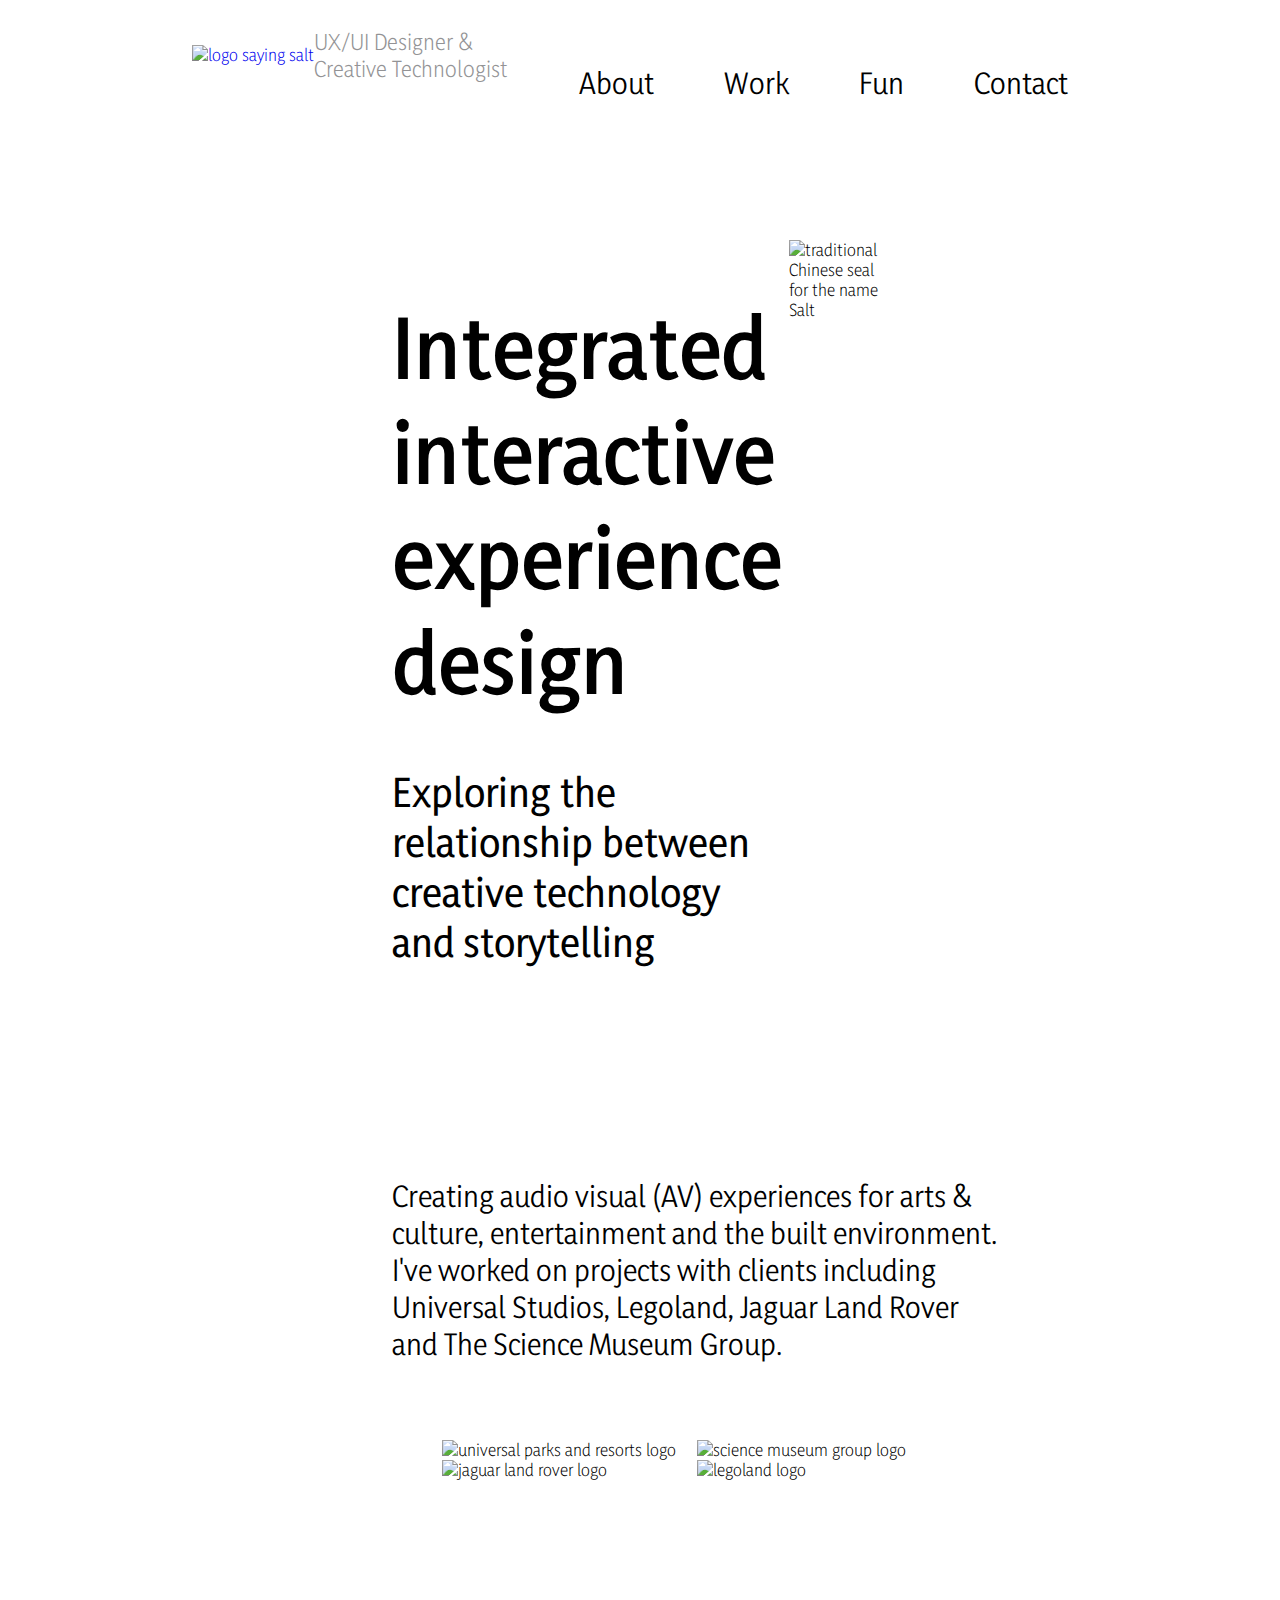
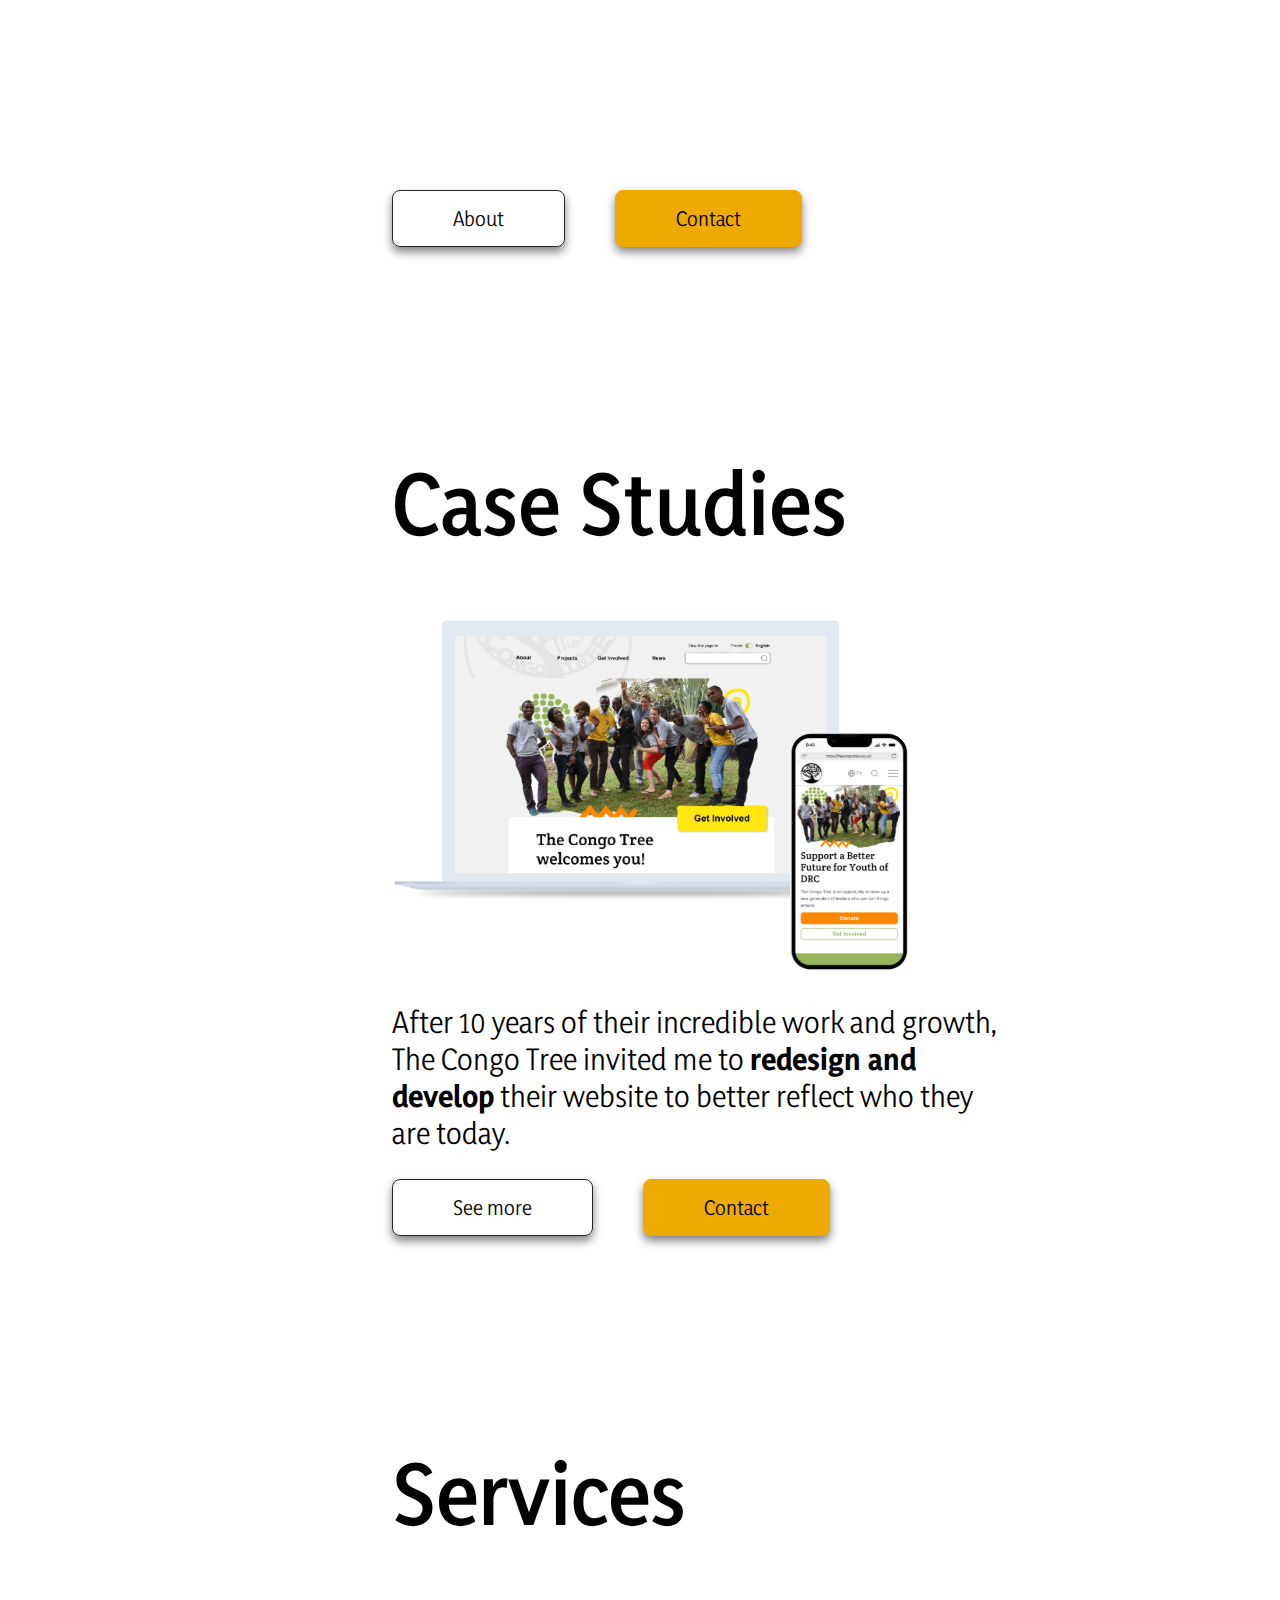
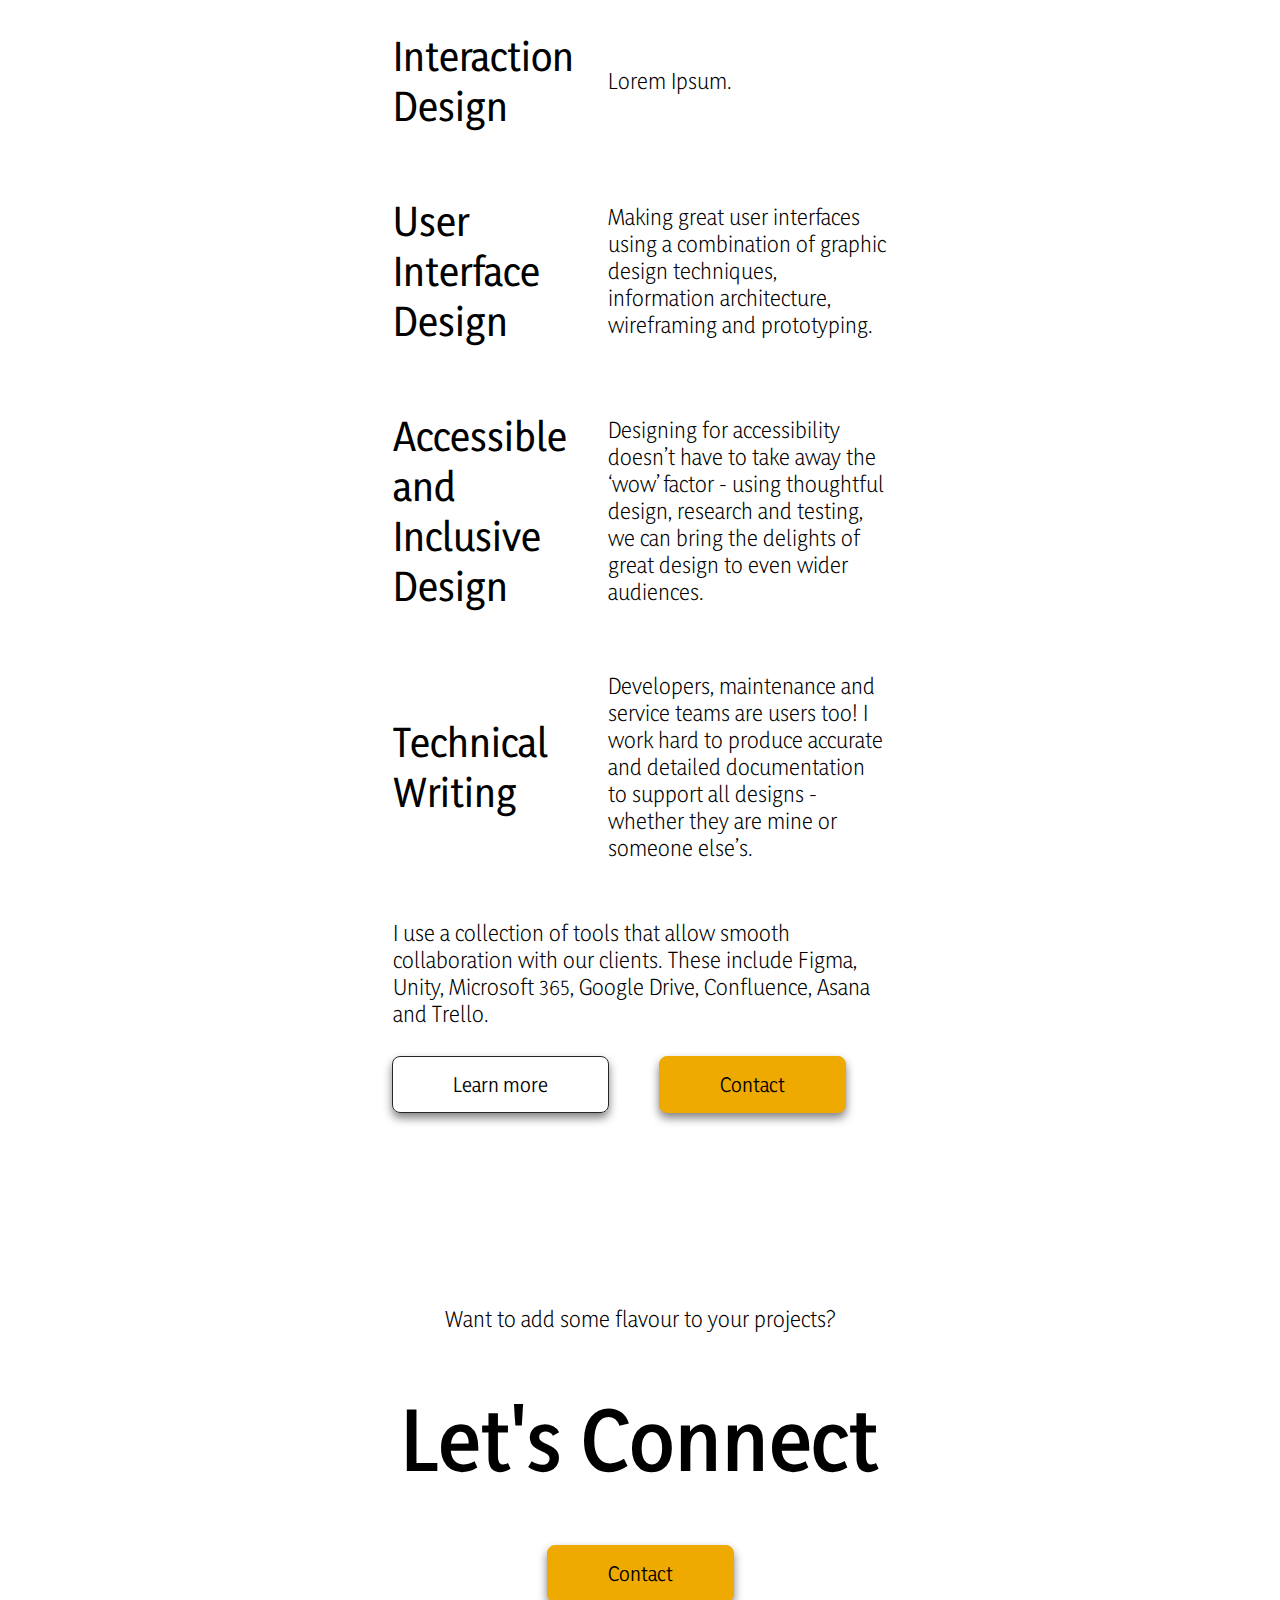
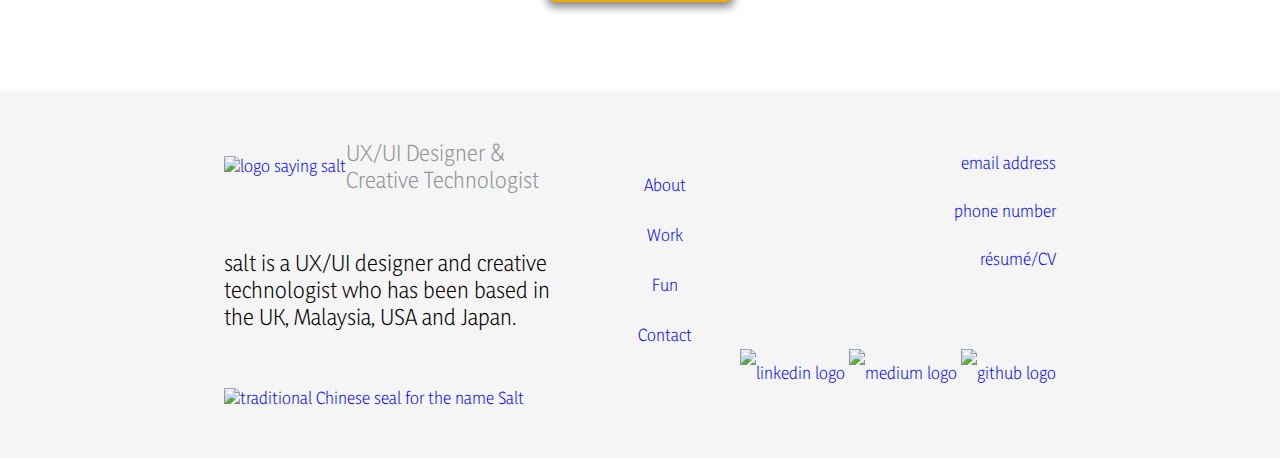
==== index.html @ 42db05f3 "Challenge 18" ====
<!-- This is the HTML document for Aimee Salt's portfolio; first draft September 2023 -->


<!DOCTYPE html>
<html lang="en">
<head>
    <meta charset="UTF-8">
    <meta name="viewport" content="width=device-width, initial-scale=1.0">
    <title>Portfolio</title>
    <!-- adding the google font family 'Yaldevi' -->
    <link rel="preconnect" href="https://fonts.googleapis.com">
    <link rel="preconnect" href="https://fonts.gstatic.com" crossorigin>
    <link href="https://fonts.googleapis.com/css2?family=Yaldevi:wght@200;300;400;500;600;700&display=swap" rel="stylesheet">
    <link rel="stylesheet" href="./styles/styles.css">
</head>

<body>
    <!--'padded-content' class is to allow the footer background to extend to the full width of the window-->
    <div class="padded-content"> 
        <header class="header">
            <a href="index.html">
                <div class="header-logo">
                    <img src="./images/logo-desktop.svg" id="header-logo" alt="logo saying salt">
                    <h4>UX/UI Designer &<br/>Creative Technologist</h4>
                </div>
            </a>
            <!-- navigation uses ul tag to better accessiblity for text to speech converters -->
            <ul class="main-navigation" id="main-navigation">
                <a href="./about.html"><li ><h3>About</h3></li></a>
                <a href="./case-studies.html"><li ><h3>Work</h3></li></a>
                <a href="#"><li ><h3>Fun</h3></li></a>
                <a href="#"><li ><h3>Contact</h3></li></a>  
            </nav>
        </header>    

        <section class="hero">
            <div>
                <h1>Integrated interactive<br>experience design</h1>
                <h2>Exploring the relationship between creative technology and storytelling</h2>
            </div>
            <div class="hero-seal">
                <img src="./images/seal1.svg" id="hero-seal" alt="traditional Chinese seal for the name Salt">
            </div>
        </section>


        <section class="what-we-do">
            <div>
                <!-- <h1>What we do</h1> -->
                
               <!-- putting text and logos into <span> tags so they align inline -->
                <span class="what-we-do-content">
                    <p>Creating audio visual (AV) experiences for arts & culture, entertainment and the built environment. I've worked on projects with clients including Universal Studios, Legoland, Jaguar Land Rover and The Science Museum Group.</p>
                </span>
                 <!-- adding a section to create a container with restricted dimentions for the client logos -->
                <span class="client-logos">
                    <img src="./images/client-logos/universal-logo.svg" alt="universal parks and resorts logo">
                    <img src="./images/client-logos/jlr-logo.svg" alt="jaguar land rover logo">
                    <img src="./images/client-logos/smg-logo.svg" alt="science museum group logo">
                    <img src="./images/client-logos/legoland-logo.svg" alt="legoland logo">
                </span>

                <div class="buttons">    
                    <button class="secondary" type="button">About</button>
                    <button class="primary" type="button">Contact</button>
                </div>
            </div>
        </section>   

        <section class="case-studies">
            <div>
                <h1>Case Studies</h1>
               <!-- putting text and image into <span> tags so they align inline -->
                <span class="case-study">
                    <img src="./images/case-studies/TCT/the-congo-tree.svg" alt="image of The Congo Tree desktop and mobile redesigned website">
                </span>
                <span class="case-study-content">
                    <p>After 10 years of their incredible work and growth, The Congo Tree invited me to <b>redesign and develop</b> their website to better reflect who they are today.</p>
                </span>
                <div class="buttons">    
                    <a href= "./case-studies.html"><button class="secondary" type="button">See more</button></a>
                    <button class="primary" type="button">Contact</button>
                </div>
            </div>
        </section> 


        <section class="services">
            <div>
                <h1>Services</h1>
               <!-- putting text and logos into <span> tags so they align inline -->
                <table class="services-table">
                    <tr>
                        <td><h2>Interaction Design</h2></td>
                        <td><h4>Lorem Ipsum.</h4></td>
                      </tr>
                    <tr>
                      <td><h2>User Interface Design</h2></td>
                      <td><h4>Making great user interfaces using a combination of graphic design techniques, information architecture, wireframing and prototyping.</h4></td>
                    </tr>
                    <tr>
                      <td><h2>Accessible and Inclusive Design</h2></td>
                      <td><h4>Designing for accessibility doesn’t have to take away the ‘wow’ factor - using thoughtful design, research and testing, we can bring the delights of great design to even wider audiences.</h4></td>
                    </tr>
                    <tr>
                      <td><h2>Technical Writing</h2></td>
                      <td><h4>Developers, maintenance and service teams are users too! I work hard to produce accurate and detailed documentation to support all designs - whether they are mine or someone else’s.</h4></td>
                    </tr>
                    <tr>
                        <td colspan="2"><h4>I use a collection of tools that allow smooth collaboration with our clients. These include Figma, Unity, Microsoft 365, Google Drive, Confluence, Asana and Trello. </h4></td>
                </table>
    
                <div class="buttons">    
                    <button class="secondary" type="button">Learn more</button>
                    <button class="primary" type="button">Contact</button>
                </div>
            </div>
        </section>  

        <section class="lets-connect">
            <div>
                <h4>Want to add some flavour to your projects?</h4>
                <h1>Let's Connect</h1>
                <button class="primary" type="button">Contact</button>
            </div>
        </section>  


    </div>

    <footer class="footer">
        <!-- footer has been divided into 'left' and 'right' sections for easier flex wrapping and alignment -->
        <div class="footer-left">
            <a href="index.html">
                <div class="footer-logo">
                    <img src="./images/logo-desktop.svg" id="footer-logo" alt="logo saying salt">
                    <h4>UX/UI Designer &<br/>Creative Technologist</h4>
                </div>
            </a>
            <div class="footer-info">
                <h4>salt is a UX/UI designer and creative<br>technologist who has been based in<br>the UK, Malaysia, USA and Japan.</h4>
            </div>
            <a href="index.html">
                <div class="footer-seal">
                    <img src="./images/seal1.svg" id="footer-seal" alt="traditional Chinese seal for the name Salt">
                </div>
            </a>
        </div>
        <!-- this section should mirror available links in the main navigation - perhaps I will add more as time goes on? -->
        <ul class="footer-navigation" id="footer-navigation">
            <a href="./about.html"><li >About</li></a>
            <a href="./case-studies.html"><li >Work</li></a>
            <a href="#"><li >Fun</li></a>
            <a href="#"><li >Contact</li></a> 
        </ul> 
        <div class="footer-right">
            <ul class="footer-details">
                <a href="#"><li>email address</li></a>
                <a href="#"><li>phone number</li></a>
                <a href="#"><li>résumé/CV</li></a>
            </ul> 
            <div class="socials-icons">
                <a href="#"><img src="" alt="linkedin logo"></a>
                <a href="#"><img src="" alt="medium logo"></a>
                <a href="#"><img src="" alt="github logo"></a>
            </div>
        </div>
    </footer>

</body>
</html>
---- styles/styles.css ----
/* This is the CSS document for Aimee Salt's portfolio; first draft September 2023 */

/* why is there sideways scroll on my page? */

/* styles ------------------------------------------------------------------------------------------------ */

body {
    font-family: 'Yaldevi', sans-serif;
    font-size: 16px;
    font-style: normal;
    font-weight: 275;
    line-height: 20px;
    margin: 0;
    bottom: 0;
  }

.padded-content{
    padding-left: 15%;
    padding-right: 15%;
  }

section{
    padding-left: 200px;
    padding-right: 200px;
  }

h1{
    font-family: Yaldevi;
    font-size: 80px;
    font-style: normal;
    font-weight: 600;
    line-height: normal;
  }

h2{
    font-family: Yaldevi;
    font-size: 38px;
    font-style: normal;
    font-weight: 500;
    line-height: normal;
  }
  
h3{
    font-family: Yaldevi;
    font-size: 28px;
    font-style: normal;
    font-weight: 400;
    line-height: normal;
  }

 h4{
    font-family: Yaldevi;
    font-size: 21px;
    font-style: normal;
    font-weight: 300;
    line-height: normal;
  }

h5{
    font-family: Yaldevi;
    font-size: 12px;
    font-style: normal;
    font-weight: 300;
    line-height: 14px;
    letter-spacing: 0.96px;
    text-transform: capitalize;
  }

p{
    width: 607px;
    font-family: Yaldevi;
    font-size: 28px;
    font-style: normal;
    font-weight: 400;
    line-height: normal;
  }


ul{
    text-decoration: none;
    list-style: none;
    color: black;
  }

  a{
    text-decoration: none;
  }

  table{
    border-collapse: collapse;
    border: none;
  }

/* header and navigation----------------------------------------------------------------------------------- */
  .header{
    background: white;
    display: flex;
    justify-content: space-between;
    width: 100%;
  }

  .header-logo{
    display: flex;
    align-items: center;
  }

  .header-logo h4{
    min-width: 150px; /* sets minimum width of text beside logo to keep it within 2 lines of text*/
    color: #939395;
  }

  .main-navigation{
    display: flex;
    align-items: center;
    gap: 30px;
  }

  .main-navigation a{
    padding: 20px;
    text-decoration: none;
    color: #000;
    }

  /* hero band----------------------------------------------------------------------------------------------- */

  .hero{
    display: flex;
    padding-top: 75px;
    padding-bottom: 75px;
    justify-content: space-between;
  }

  /* what we do --------------------------------------------------------------------------------------------- */

  .what-we-do{
    padding-top: 75px;
    padding-bottom: 75px;
    width: 100%;
  }

  .what-we-do h1{
    padding:none;
  }

  .what-we-do-content{
    display: inline-block;
    padding: none;
  }

  .client-logos{ /*setting container dimensions for client logos */
    display: inline-block;
    width: 500px;
    height: 300px;
    padding: 50px;
    column-count: 2;
    column-gap: 10px;
  }

  /* how to adjust spacing between logo images? */

  .buttons{
    display: flex;
    gap: 50px;
  }


  /* case studies --------------------------------------------------------------------------------------------- */

  .case-studies{
    padding-top: 75px;
    padding-bottom: 75px;
    width: 100%;
    display: inline-block;
  }

  .buttons{
    display: flex;
    gap: 50px;
  }


  /* our services --------------------------------------------------------------------------------------------- */

  .services{
    padding-top: 75px;
    padding-bottom: 75px;
  }

  .table services-table{
    table-layout: fixed;
    width: 100%;
  }

  td{
    height: 100px;
    vertical-align: middle;
  }

  .buttons{
    display: flex;
    gap: 50px;
  }
  /* how to add padding at the bottom of the table to increase space between table and buttons? */

  /* let's connect --------------------------------------------------------------------------------------------- */

  .lets-connect{
    padding-top: 10%;
    padding-bottom: 10%;
    display: flex;
    justify-content: center;
    text-align: center;
  }

  /* footer-------------------------------------------------------------------------------------------------- */

  .footer{
    display: flex;
    background-color: whitesmoke;
    align-items: center;
    justify-content: space-around;
    flex-wrap: wrap;
    padding-left: 200px;
    padding-right: 200px;
    padding-top: 20px; /*the white space above the logo is approx 30px*/
    padding-bottom: 50px;
  }

  .footer-left{
    align-content: space-evenly;
  }

  .footer-right{
    align-content: right;
    text-align: right;
    line-height: 3;
  }

  .footer-info{
    padding-bottom: 30px;
  }

  .footer-logo{
    display: flex;
    align-items: center;
  }

  .footer-logo h4{
    min-width: 150px; /* sets minimum width of text beside logo to keep it within 2 lines of text*/
    color: #939395;
  }

  .footer-navigation{
    display: flex;
    flex-direction: row;
    gap: 50px;
  }

  .socials-icons{
    padding-top: 50px;
  }


  /* components---------------------------------------------------------------------------------------------- */

button{
    display: inline-flex;
    padding: 15px 60px;
    flex-direction: column;
    align-items: center;
    gap: 10px;
    border: none;
    font-size: larger;
    font-family:'Yaldevi', sans-serif; 
    cursor: pointer;
    box-shadow: 0px 5px 10px grey;
}

.primary{
    border-radius: 8px;
    background: var(--primary-yellow, #EA0);
    border: 1px solid var(--primary-yellow, #EA0);
}

.primary:hover{
    border-radius: 8px;
    background: #FFC637;
    border: 1px solid var(--primary-yellow-hover, #FFC637);
    box-shadow: none;
}

.primary:disabled{
    border-radius: 8px;
    background: rgba(238, 170, 0, 0.50);
    box-shadow: none;
}

.secondary{
    border-radius: 8px;
    border: 1px solid var(--mono-black, #252525);
    background: none;
}

.secondary:hover{
    border-radius: 8px;
    border: 1px solid var(--mono-grey-3, #B5B5B5);
    box-shadow: none;
}

.secondary:disabled{
    border-radius: 8px;
    border: 1px solid var(--mono-grey-3, #B5B5B5);
    opacity: 0.3;
    box-shadow: none;
}

.alt{
    border-radius: 8px;
    background: var(--primary-blue, #16264C);
    color: white;
}

.alt:hover{
    border-radius: 8px;
    background: #28468D;
    box-shadow: none;
}

.alt:disabled{
    border-radius: 8px;
    background: rgba(22, 38, 76, 0.50);
    box-shadow: none;
}

/* media queries ---------------------------------------------------------------------------------------------- */

/* intermediate size based on header */
@media only screen and (max-width: 1230px) {

  #header-logo, #footer-logo{
    height: 100px;
  }
 
/* content---*/

  section{
    padding-left: 100px;
    padding-right: 100px;
  }

  #hero-seal, #footer-seal{
    height: 75px;
  }

/* fonts and components---*/

  h1{
    font-size: 60px;
  }

  h2{
      font-size: 24px;
   }
    
  h3{
      font-size: 18px;
    }

  h4{
      font-size: 14px;
    }

  h5{
      font-size: 8px;
    }

  p{
      font-size: 18px;
    }

  button{
      padding: 10px 40px;
      gap: 5px;
      font-size: medium;
  }


}
    
/* intermediate size based on footer */
@media only screen and (max-width: 1400px) {

  #footer-navigation{
    display: block ;
    line-height: 50px;
    text-align: center;
  }
}

/* mobile size with hamburger navigation*/
@media only screen and (max-width: 800px) {

  /* navigation bar---*/
  
    #main-navigation{
        display: none;
    }
  
    #header-logo{
      height: 100px;
    }
   
  /* content---*/
  
    section{
      padding-left: 100px;
      padding-right: 100px;
    }
  
    #hero-seal{
      height: 75px;
    }
  
  /* fonts and components---*/
  
    h1{
      font-size: 60px;
    }
  
    h2{
        font-size: 24px;
     }
      
    h3{
        font-size: 18px;
      }
  
    h4{
        font-size: 14px;
      }
  
    h5{
        font-size: 8px;
      }
  
    p{
        font-size: 18px;
      }
  
    button{
        padding: 10px 40px;
        gap: 5px;
        font-size: medium;
    }
  
  
  }
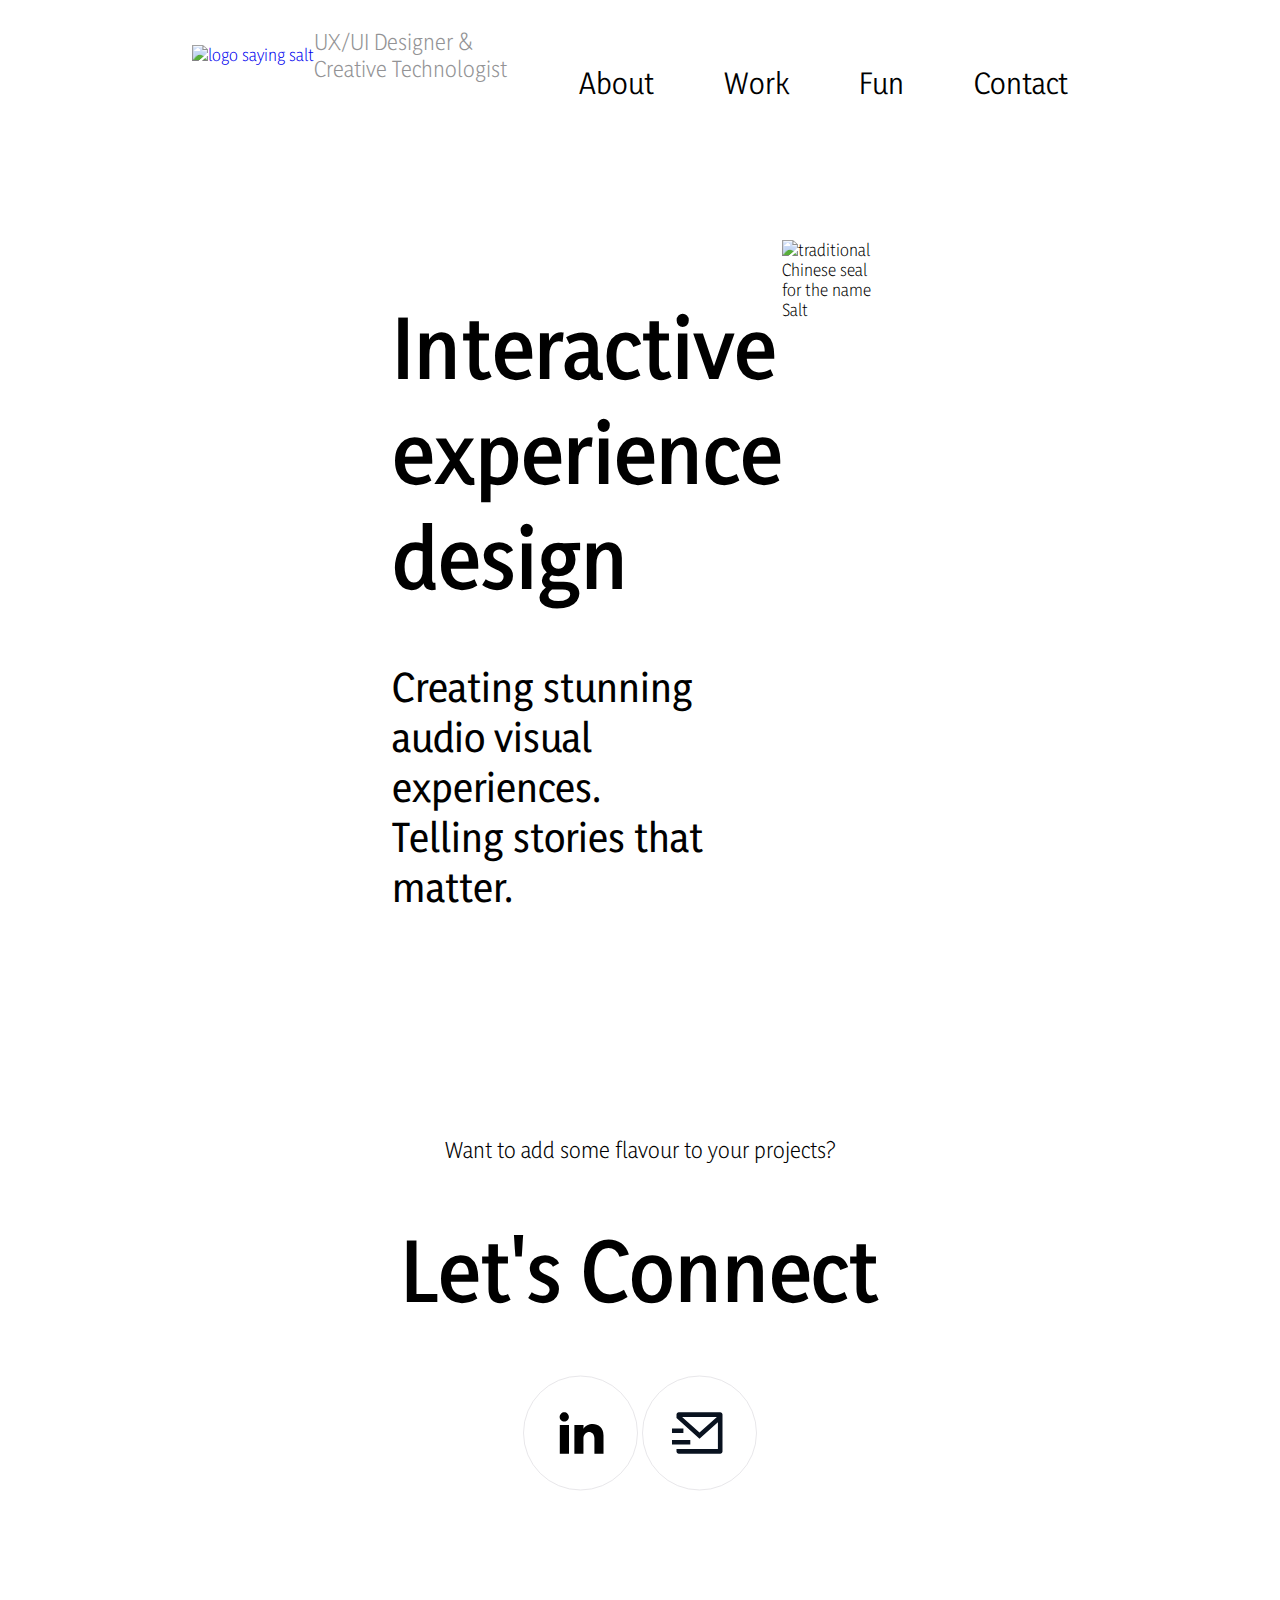
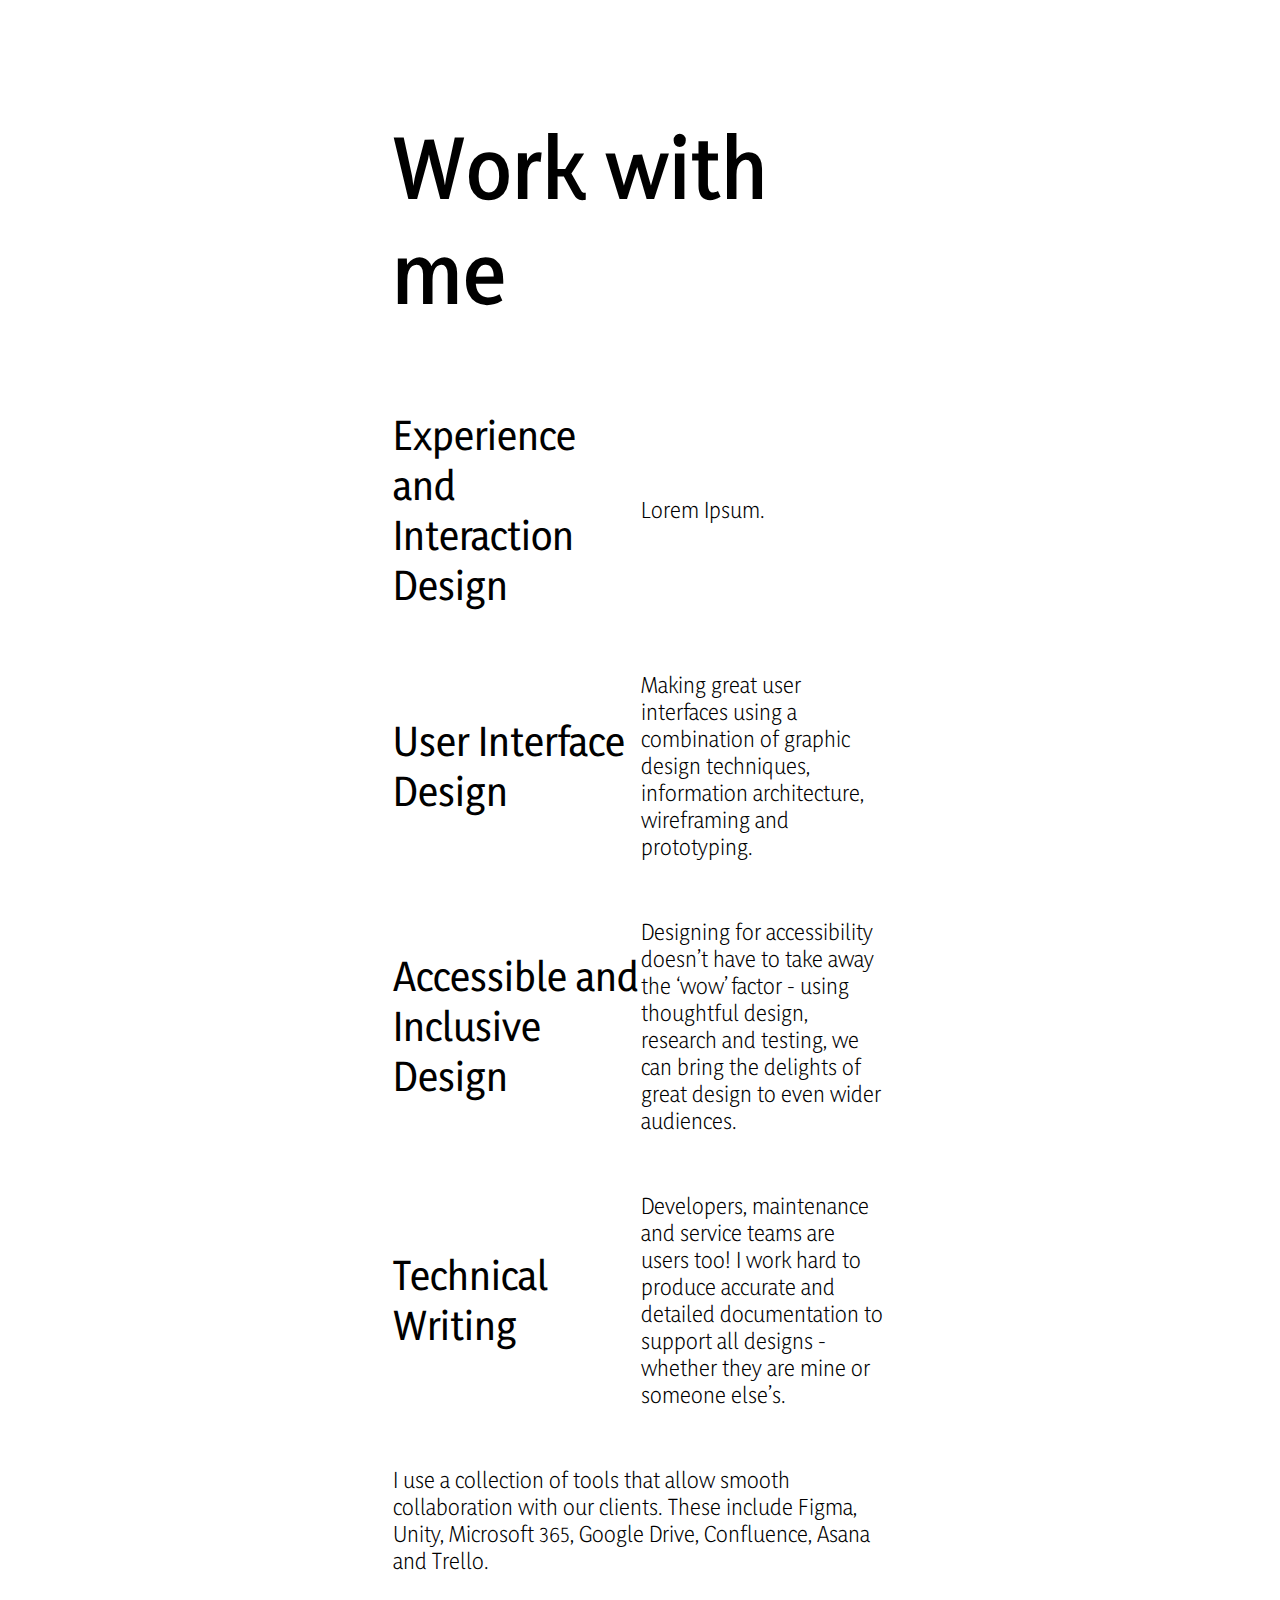
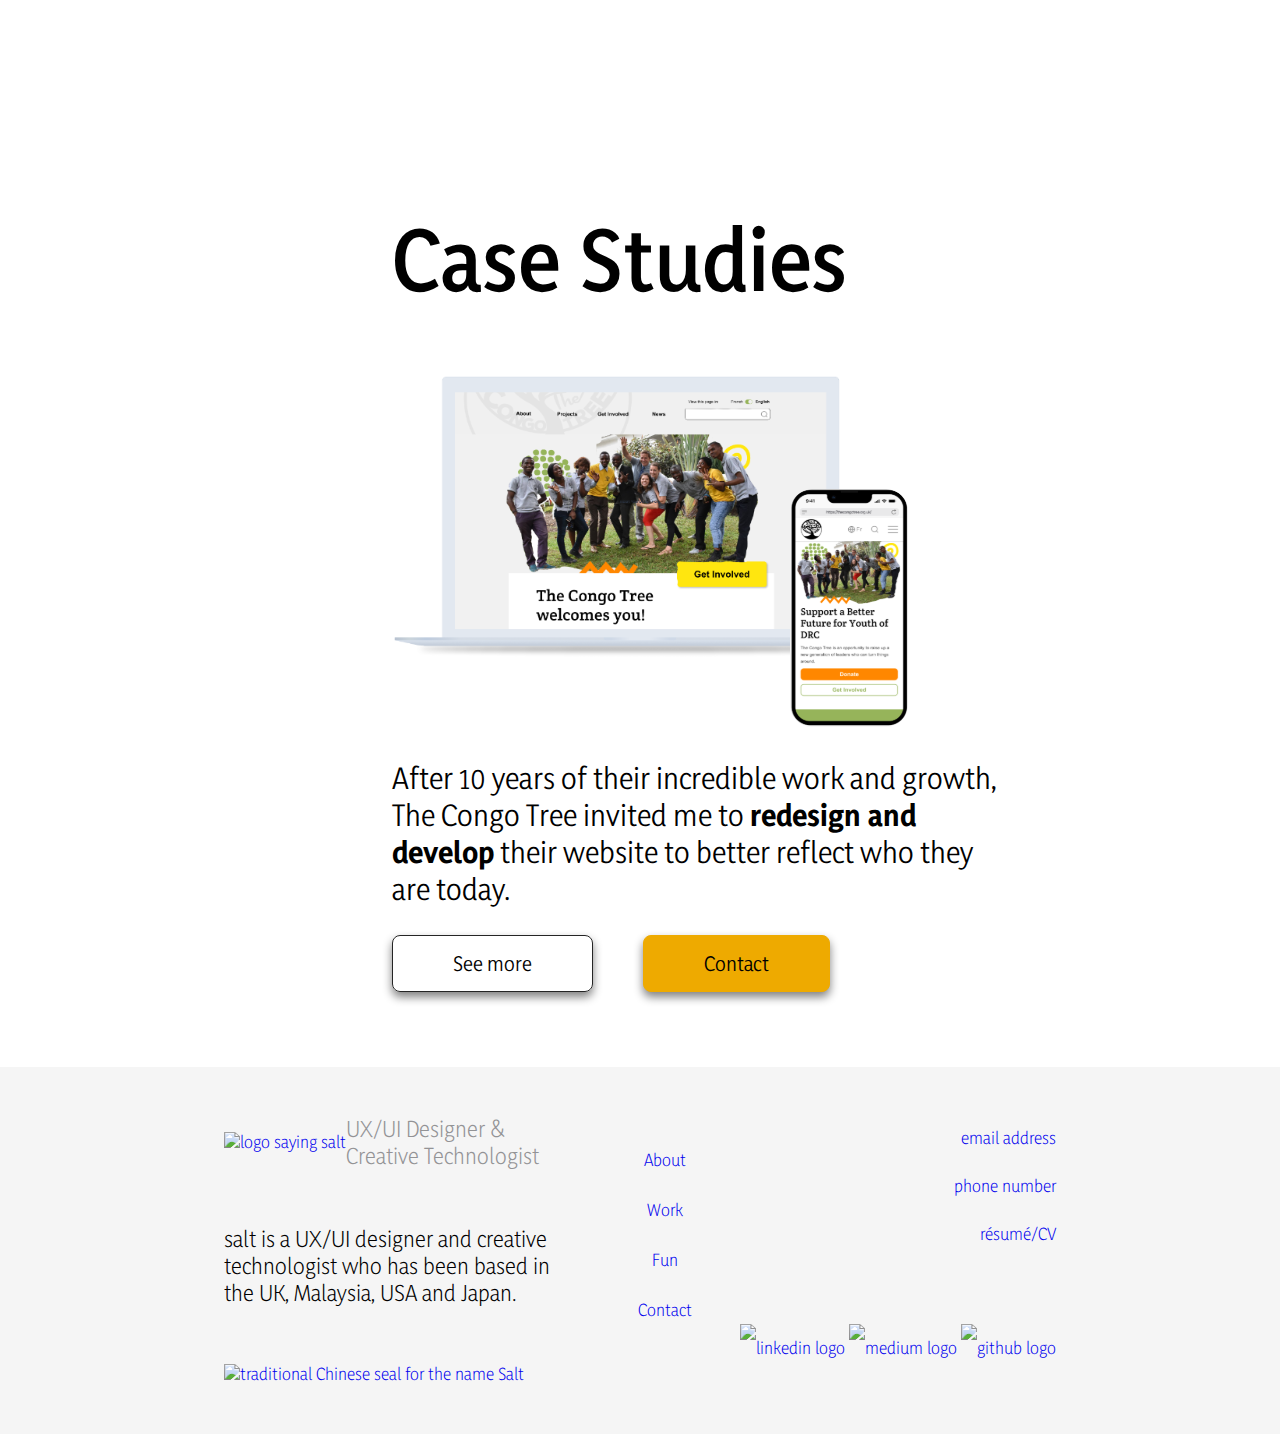
==== commit 113265b5: "Challenge 20 submission" ====
--- a/index.html
+++ b/index.html
@@ -27,45 +27,57 @@
             <!-- navigation uses ul tag to better accessiblity for text to speech converters -->
             <ul class="main-navigation" id="main-navigation">
                 <a href="./about.html"><li ><h3>About</h3></li></a>
-                <a href="./case-studies.html"><li ><h3>Work</h3></li></a>
+                <a href="./challenge-20.html"><li ><h3>Work</h3></li></a>
                 <a href="#"><li ><h3>Fun</h3></li></a>
-                <a href="#"><li ><h3>Contact</h3></li></a>  
+                <a href="./contact-me.html"><li ><h3>Contact</h3></li></a>  
             </nav>
         </header>    
 
         <section class="hero">
             <div>
-                <h1>Integrated interactive<br>experience design</h1>
-                <h2>Exploring the relationship between creative technology and storytelling</h2>
+                <h1>Interactive experience<br>design</h1>
+                <h2>Creating stunning audio visual experiences.<br>Telling stories that matter.</h2>
             </div>
             <div class="hero-seal">
                 <img src="./images/seal1.svg" id="hero-seal" alt="traditional Chinese seal for the name Salt">
             </div>
         </section>
 
+        <section class="lets-connect">
+            <div>
+                <h4>Want to add some flavour to your projects?</h4>
+                <h1>Let's Connect</h1>
+                <a href="https://www.linkedin.com/in/ai-salt/" ><img src="./images/icons/LinkedIn.svg" alt="LinkedIn icon"></a>
+                <img src="./images/icons/Email.svg" alt="email icon">
+            </div>
+        </section>  
 
-        <section class="what-we-do">
+        <section class="services">
             <div>
-                <!-- <h1>What we do</h1> -->
-                
+                <h1>Work with me</h1>
                <!-- putting text and logos into <span> tags so they align inline -->
-                <span class="what-we-do-content">
-                    <p>Creating audio visual (AV) experiences for arts & culture, entertainment and the built environment. I've worked on projects with clients including Universal Studios, Legoland, Jaguar Land Rover and The Science Museum Group.</p>
-                </span>
-                 <!-- adding a section to create a container with restricted dimentions for the client logos -->
-                <span class="client-logos">
-                    <img src="./images/client-logos/universal-logo.svg" alt="universal parks and resorts logo">
-                    <img src="./images/client-logos/jlr-logo.svg" alt="jaguar land rover logo">
-                    <img src="./images/client-logos/smg-logo.svg" alt="science museum group logo">
-                    <img src="./images/client-logos/legoland-logo.svg" alt="legoland logo">
-                </span>
-
-                <div class="buttons">    
-                    <button class="secondary" type="button">About</button>
-                    <button class="primary" type="button">Contact</button>
-                </div>
+                <table class="services-table">
+                    <tr>
+                        <td><h2>Experience and Interaction Design</h2></td>
+                        <td><h4>Lorem Ipsum.</h4></td>
+                      </tr>
+                    <tr>
+                      <td><h2>User Interface Design</h2></td>
+                      <td><h4>Making great user interfaces using a combination of graphic design techniques, information architecture, wireframing and prototyping.</h4></td>
+                    </tr>
+                    <tr>
+                      <td><h2>Accessible and Inclusive Design</h2></td>
+                      <td><h4>Designing for accessibility doesn’t have to take away the ‘wow’ factor - using thoughtful design, research and testing, we can bring the delights of great design to even wider audiences.</h4></td>
+                    </tr>
+                    <tr>
+                      <td><h2>Technical Writing</h2></td>
+                      <td><h4>Developers, maintenance and service teams are users too! I work hard to produce accurate and detailed documentation to support all designs - whether they are mine or someone else’s.</h4></td>
+                    </tr>
+                    <tr>
+                        <td colspan="2"><h4>I use a collection of tools that allow smooth collaboration with our clients. These include Figma, Unity, Microsoft 365, Google Drive, Confluence, Asana and Trello. </h4></td>
+                </table>
             </div>
-        </section>   
+        </section>  
 
         <section class="case-studies">
             <div>
@@ -83,48 +95,6 @@
                 </div>
             </div>
         </section> 
-
-
-        <section class="services">
-            <div>
-                <h1>Services</h1>
-               <!-- putting text and logos into <span> tags so they align inline -->
-                <table class="services-table">
-                    <tr>
-                        <td><h2>Interaction Design</h2></td>
-                        <td><h4>Lorem Ipsum.</h4></td>
-                      </tr>
-                    <tr>
-                      <td><h2>User Interface Design</h2></td>
-                      <td><h4>Making great user interfaces using a combination of graphic design techniques, information architecture, wireframing and prototyping.</h4></td>
-                    </tr>
-                    <tr>
-                      <td><h2>Accessible and Inclusive Design</h2></td>
-                      <td><h4>Designing for accessibility doesn’t have to take away the ‘wow’ factor - using thoughtful design, research and testing, we can bring the delights of great design to even wider audiences.</h4></td>
-                    </tr>
-                    <tr>
-                      <td><h2>Technical Writing</h2></td>
-                      <td><h4>Developers, maintenance and service teams are users too! I work hard to produce accurate and detailed documentation to support all designs - whether they are mine or someone else’s.</h4></td>
-                    </tr>
-                    <tr>
-                        <td colspan="2"><h4>I use a collection of tools that allow smooth collaboration with our clients. These include Figma, Unity, Microsoft 365, Google Drive, Confluence, Asana and Trello. </h4></td>
-                </table>
-    
-                <div class="buttons">    
-                    <button class="secondary" type="button">Learn more</button>
-                    <button class="primary" type="button">Contact</button>
-                </div>
-            </div>
-        </section>  
-
-        <section class="lets-connect">
-            <div>
-                <h4>Want to add some flavour to your projects?</h4>
-                <h1>Let's Connect</h1>
-                <button class="primary" type="button">Contact</button>
-            </div>
-        </section>  
-
 
     </div>
 
@@ -149,9 +119,9 @@
         <!-- this section should mirror available links in the main navigation - perhaps I will add more as time goes on? -->
         <ul class="footer-navigation" id="footer-navigation">
             <a href="./about.html"><li >About</li></a>
-            <a href="./case-studies.html"><li >Work</li></a>
+            <a href="./challenge-20.html"><li >Work</li></a>
             <a href="#"><li >Fun</li></a>
-            <a href="#"><li >Contact</li></a> 
+            <a href="./contact-me.html"><li >Contact</li></a> 
         </ul> 
         <div class="footer-right">
             <ul class="footer-details">
--- a/styles/styles.css
+++ b/styles/styles.css
@@ -11,7 +11,6 @@
     font-weight: 275;
     line-height: 20px;
     margin: 0;
-    bottom: 0;
   }
 
 .padded-content{
@@ -89,7 +88,16 @@
   table{
     border-collapse: collapse;
     border: none;
-  }
+    table-layout: fixed;
+    width: 100%;
+  }
+
+  td{
+    height: 100px;
+    vertical-align: middle;
+    justify-content: left;
+  }
+
 
 /* header and navigation----------------------------------------------------------------------------------- */
   .header{
@@ -186,15 +194,15 @@
     padding-bottom: 75px;
   }
 
-  .table services-table{
+  /* .table services-table{
     table-layout: fixed;
     width: 100%;
-  }
-
-  td{
+  } */
+
+  /* td{
     height: 100px;
     vertical-align: middle;
-  }
+  } */
 
   .buttons{
     display: flex;
